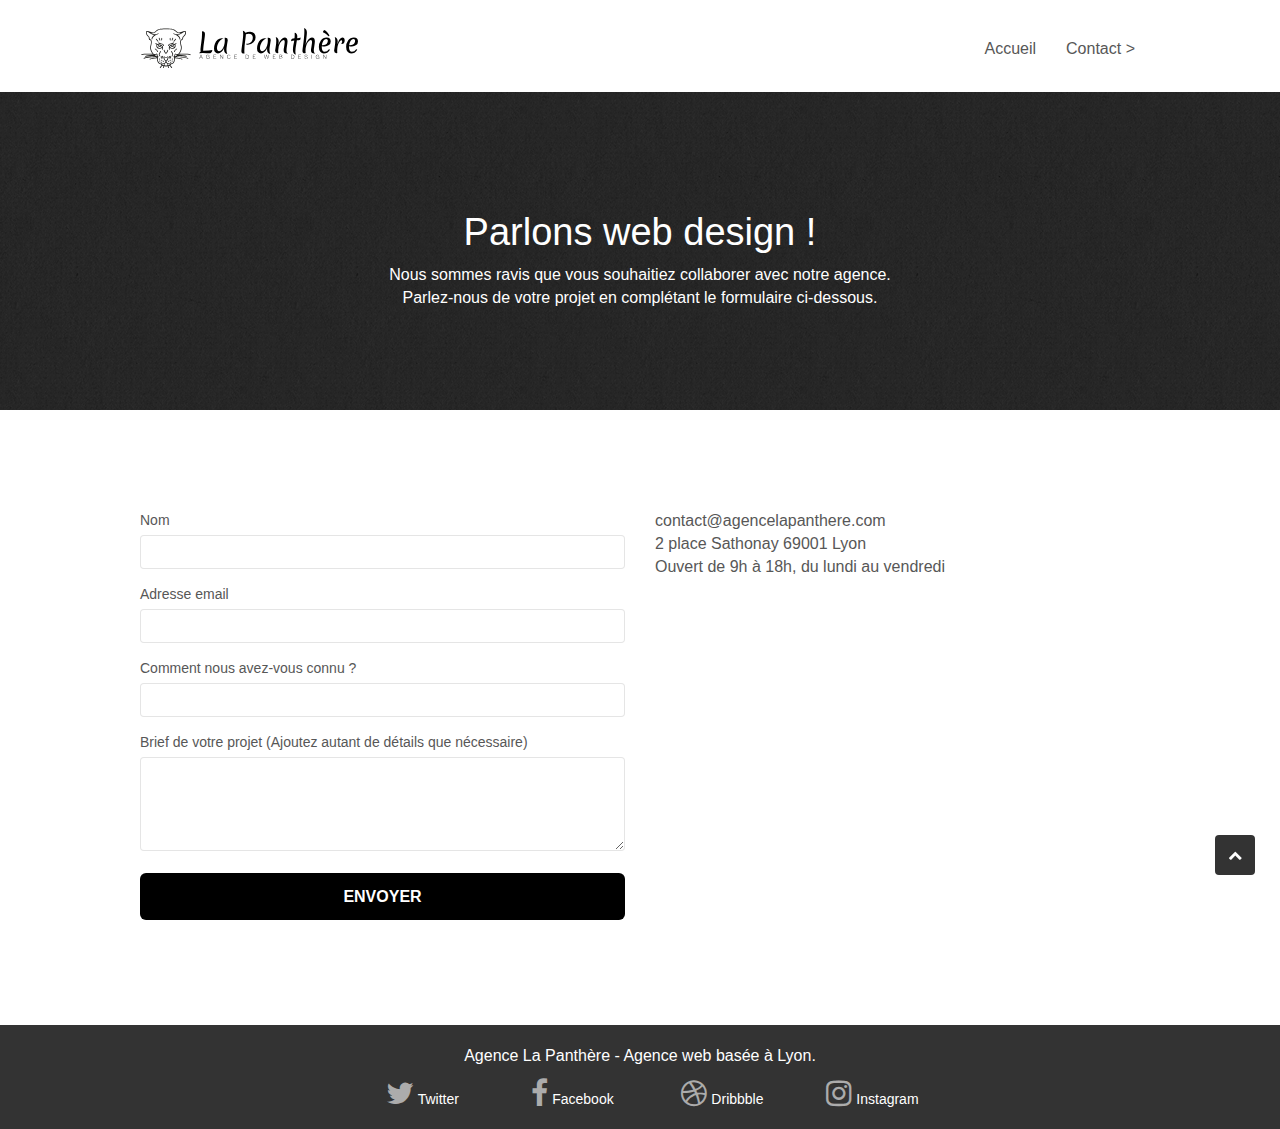
==== contact.html @ 74e689e6 "first commit" ====
<!Doctype html>
<html lang="fr">
<head>
    <meta charset="utf-8">
    <meta name="description" content="Contactez l'équipe de La Panthère - Agence de web design">
    <meta name="viewport" content="width=device-width, initial-scale=1.0, viewport-fit=cover">
	<meta name="robots" content="index, follow">
    <link rel="shortcut icon" type="image/png" href="favicon.jpg">
    
	<link rel="stylesheet" type="text/css" href="./css/bootstrap.css">
	<link rel="stylesheet" type="text/css" href="style.css">
	<link rel="stylesheet" type="text/css" href="./css/font-awesome.css">
	<link rel="stylesheet" type="text/css" href="./css/et-line.css">
	
    
	<script defer src="./js/jquery-2.1.0.min.js"></script>
	<script defer src="./js/bootstrap.min.js"></script>
	<script defer src="./js/blocs.min.js"></script>
	<script defer src="./js/jqBootstrapValidation.js"></script>
	<script defer src="./js/formHandler.js"></script>
    <title>Contact</title>

    
<!-- Analytics -->
 
<!-- Analytics END -->
    
</head>
<body>
<!-- Principal conteneur -->
<div class="page-container">
    
<!-- bloc-0 -->
<header class="bloc bgc-white l-bloc " id="bloc-0">
	<div class="container bloc-sm">
		<nav class="navbar row">
			<div class="navbar-header">
				<a class="navbar-brand" href="index.html">
					<img src="img/agence-la-panthere-monochrome.svg" alt="Logo de l'agence La Panthère composé du nom et d'un dessin d'une tête de panthère" height="40" />
				</a>
				<button id="nav-toggle" type="button" class="ui-navbar-toggle navbar-toggle" data-toggle="collapse" data-target=".navbar-1">
					<span class="sr-only">Toggle navigation</span><span class="icon-bar"></span><span class="icon-bar"></span><span class="icon-bar"></span>
				</button>
			</div>
			<div class="collapse navbar-collapse navbar-1 special-dropdown-nav">
				<ul class="site-navigation nav navbar-nav">
					<li>
						<a href="index.html">Accueil</a>
					</li>
					<li>
						<a href="contact.html">Contact &gt;</a>
					</li>
				</ul>
			</div>
		</nav>
	</div>
</header>
<!-- bloc-0 END -->

<!-- bloc-6 -->
<main>
<section class="bloc bg-dots-bg bg-repeat bgc-atomic-tangerine d-bloc bloc-bg-texture texture-paper" id="bloc-6">
	<div class="container bloc-lg">
		<div class="row">
			<div class="col-sm-12">
				<h1 class="text-center hero-bloc-text tc-white">
					Parlons web design !
				</h1>
				<p class="text-center mg-lg tc-white tight-width-whitespace">
					Nous sommes ravis que vous souhaitiez collaborer avec notre agence.<br>
					Parlez-nous de votre projet en complétant le formulaire ci-dessous.
				</p>
			</div>
		</div>
	</div>
</section>
<!-- bloc-6 END -->

<!-- bloc-7 -->
<section class="bloc bgc-white l-bloc" id="bloc-7">
	<div class="container bloc-lg">
		<div class="row">
			<div class="col-sm-6">
				<form id="form_1" novalidate success-msg="Your message has been sent." fail-msg="Sorry it seems that our mail server is not responding, Sorry for the inconvenience!">
					<div class="form-group">
						<label for="name">
							Nom
						</label>
						<input id="name" class="form-control" required />
					</div>
					<div class="form-group">
						<label for="email">
							Adresse email
						</label>
						<input id="email" class="form-control" type="email" required />
					</div>
					<div class="form-group">
						<label for="input_504">
							Comment nous avez-vous connu ?
						</label>
						<input class="form-control" type="email" required id="input_504" />
					</div>
					<div class="form-group">
						<label for="message">
							Brief de votre projet (Ajoutez autant de détails que nécessaire)<br>
						</label><textarea id="message" class="form-control" rows="4" cols="50" required></textarea>
					</div> 
					<button class="bloc-button btn btn-lg btn-block cta-hero btn-atomic-tangerine" type="submit">
						Envoyer
					</button>
				</form>
			</div>
			<div class="col-sm-6">
				<p>
					contact@agencelapanthere.com<br>
					2 place Sathonay 69001 Lyon<br>
					Ouvert de 9h à 18h, du lundi au vendredi<br>
				</p>
			</div>
		</div>
	</div>
</section>
</main>
<!-- bloc-7 END -->

<!-- ScrollToTop Button -->
<a class="bloc-button btn btn-d scrollToTop" onclick="scrollToTarget('1')">
	<span class="fa fa-chevron-up"></span>
</a>
<!-- ScrollToTop Button END-->


<!-- Footer - bloc-8 -->
<footer class="bloc bgc-atomic-tangerine d-bloc" id="bloc-8">
	<div class="container bloc-sm">
		<div class="row">
			<div class="col-sm-12">
				<p class="text-center white">
					Agence La Panthère - Agence web basée à Lyon.<br>
				</p>
				<div class="row row-no-gutters social">
					<div class="col-sm-3">
						<div class="text-center">
							<a class="social" href="index.html">
								<span class="fa fa-twitter icon-md"></span>
								Twitter
							</a>
						</div>
					</div>
					<div class="col-sm-3">
						<div class="text-center">
							<a class="social" href="index.html">
								<span class="fa fa-facebook icon-md"></span>
								Facebook
							</a>
						</div>
					</div>
					<div class="col-sm-3">
						<div class="text-center">
							<a class="social" href="index.html">
								<span class="fa fa-dribbble icon-md"></span>
								Dribbble
							</a>
						</div>
					</div>
					<div class="col-sm-3">
						<div class="text-center">
							<a class="social" href="index.html">
								<span class="fa fa-instagram icon-md"></span>
								Instagram
							</a>
						</div>
					</div>
				</div>
			</div>
		</div>
	</div>
</footer>
<!-- Footer - bloc-8 END -->

</div>
<!-- Principal conteneur END -->
    

</body>
</html>
---- style.css ----
body {
    margin: 0;
    padding: 0;
    background: #FFF;
    overflow-x: hidden;
    -webkit-font-smoothing: antialiased;
    -moz-osx-font-smoothing: grayscale;
}

a,
button {
    transition: all .3s ease-in-out;
    outline: none!important;
}

a:hover {
    text-decoration: none;
    cursor: pointer;
}

#page-loading-blocs-notifaction {
    position: fixed;
    top: 0;
    bottom: 0;
    width: 100%;
    z-index: 100000;
    background: #FFFFFF url("img/pageload-spinner.gif") no-repeat center center;
}

.bloc {
    width: 100%;
    clear: both;
    background: 50% 50% no-repeat;
    padding: 0 50px;
    -webkit-background-size: cover;
    -moz-background-size: cover;
    -o-background-size: cover;
    background-size: cover;
    position: relative;
}

.bloc .container {
    padding-left: 0;
    padding-right: 0;
}

.bloc-lg {
    padding: 100px 50px;
}

.bloc-md {
    padding: 50px;
}

.bloc-sm {
    padding: 20px 50px;
}

.bg-center,
.bg-l-edge,
.bg-r-edge,
.bg-t-edge,
.bg-b-edge,
.bg-tl-edge,
.bg-bl-edge,
.bg-tr-edge,
.bg-br-edge,
.bg-repeat {
    -webkit-background-size: auto!important;
    -moz-background-size: auto!important;
    -o-background-size: auto!important;
    background-size: auto!important;
}

.bg-repeat {
    background: repeat;
}

.bg-t-edge {
    background: top no-repeat;
}

.bloc-bg-texture::before {
    content: "";
    background-size: 2px 2px;
    position: absolute;
    top: 0;
    bottom: 0;
    left: 0;
    right: 0;
}

.texture-paper::before {
    background: url("img/texture-paper.png");
    background-size: 280px 280px;
}

.b-parallax {
    background-attachment: fixed;
}

.d-bloc {
    color: rgba(255, 255, 255, .7);
}

.d-bloc button:hover {
    color: rgba(255, 255, 255, .9);
}

.d-bloc .icon-round,
.d-bloc .icon-square,
.d-bloc .icon-rounded,
.d-bloc .icon-semi-rounded-a,
.d-bloc .icon-semi-rounded-b {
    border-color: rgba(255, 255, 255, .9);
}

.d-bloc .divider-h span {
    border-color: rgba(255, 255, 255, .2);
}

p {
    font-size: 16px;
}

.presentation{
    font-weight: bold;
    font-size: 20px;
}

.citation{
    font-size: 18px;
    font-weight: bold;
    font-style: italic;
}

.auteur{
    font-style: italic;
}

.d-bloc .a-btn,
.d-bloc .navbar a,
.d-bloc .navbar-brand,
.d-bloc a .icon-sm,
.d-bloc a .icon-md,
.d-bloc a .icon-lg,
.d-bloc a .icon-xl,
.d-bloc h1 a,
.d-bloc h2 a,
.d-bloc h3 a,
.d-bloc h4 a,
.d-bloc h5 a,
.d-bloc h6 a,
.d-bloc p a {
    color: rgba(255, 255, 255, .6);
}

.d-bloc .a-btn:hover,
.d-bloc .navbar a:hover,
.d-bloc .navbar-brand:hover,
.d-bloc a:hover .icon-sm,
.d-bloc a:hover .icon-md,
.d-bloc a:hover .icon-lg,
.d-bloc a:hover .icon-xl,
.d-bloc h1 a:hover,
.d-bloc h2 a:hover,
.d-bloc h3 a:hover,
.d-bloc h4 a:hover,
.d-bloc h5 a:hover,
.d-bloc h6 a:hover,
.d-bloc p a:hover {
    color: rgba(255, 255, 255, 1);
}

.d-bloc .navbar-toggle .icon-bar {
    background: rgba(255, 255, 255, 1);
}

.d-bloc .btn-wire,
.d-bloc .btn-wire:hover {
    color: rgba(255, 255, 255, 1);
    border-color: rgba(255, 255, 255, 1);
}

.d-bloc .panel {
    color: rgba(0, 0, 0, .5);
}

.d-bloc .panel button:hover {
    color: rgba(0, 0, 0, .7);
}

.d-bloc .panel icon {
    border-color: rgba(0, 0, 0, .7);
}

.d-bloc .panel .divider-h span {
    border-color: rgba(0, 0, 0, .1);
}

.d-bloc .panel .a-btn {
    color: rgba(0, 0, 0, .6);
}

.d-bloc .panel .a-btn:hover {
    color: rgba(0, 0, 0, 1);
}

.d-bloc .panel .btn-wire,
.d-bloc .panel .btn-wire:hover {
    color: rgba(0, 0, 0, .7);
    border-color: rgba(0, 0, 0, .3);
}

.d-bloc .panel,
.l-bloc {
    color: rgba(0, 0, 0, .5);
}

.d-bloc .panel button:hover,
.l-bloc button:hover {
    color: rgba(0, 0, 0, .7);
}

.l-bloc .icon-round,
.l-bloc .icon-square,
.l-bloc .icon-rounded,
.l-bloc .icon-semi-rounded-a,
.l-bloc .icon-semi-rounded-b {
    border-color: rgba(0, 0, 0, .7);
}

.d-bloc .panel .divider-h span,
.l-bloc .divider-h span {
    border-color: rgba(0, 0, 0, .1);
}

.d-bloc .panel .a-btn,
.l-bloc .a-btn,
.l-bloc .navbar a,
.l-bloc .navbar-brand,
.l-bloc a .icon-sm,
.l-bloc a .icon-md,
.l-bloc a .icon-lg,
.l-bloc a .icon-xl,
.l-bloc h1 a,
.l-bloc h2 a,
.l-bloc h3 a,
.l-bloc h4 a,
.l-bloc h5 a,
.l-bloc h6 a,
.l-bloc p a {
    color: rgba(0, 0, 0, .6);
}

.d-bloc .panel .a-btn:hover,
.l-bloc .a-btn:hover,
.l-bloc .navbar a:hover,
.l-bloc .navbar-brand:hover,
.l-bloc a:hover .icon-sm,
.l-bloc a:hover .icon-md,
.l-bloc a:hover .icon-lg,
.l-bloc a:hover .icon-xl,
.l-bloc h1 a:hover,
.l-bloc h2 a:hover,
.l-bloc h3 a:hover,
.l-bloc h4 a:hover,
.l-bloc h5 a:hover,
.l-bloc h6 a:hover,
.l-bloc p a:hover {
    color: rgba(0, 0, 0, 1);
}

.l-bloc .navbar-toggle .icon-bar {
    color: rgba(0, 0, 0, .6);
}

.d-bloc .panel .btn-wire,
.d-bloc .panel .btn-wire:hover,
.l-bloc .btn-wire,
.l-bloc .btn-wire:hover {
    color: rgba(0, 0, 0, .7);
    border-color: rgba(0, 0, 0, .3);
}

.voffset {
    margin-top: 30px;
}

.voffset-lg {
    margin-top: 80px;
}

.row-no-gutters {
    margin-right: 0;
    margin-left: 0;
}

.row.row-no-gutters > [class^="col-"],
.row.row-no-gutters > [class*=" col-"] {
    padding-right: 0;
    padding-left: 0;
}

#bloc-1-hero h1 {
    font-size: 32px;
}

.navbar {
    margin-bottom: 0;
}

.navbar-brand {
    height: auto;
    padding: 3px 15px;
    font-size: 25px;
    font-weight: 600;
    line-height: 44px;
}

.navbar-brand img {
    max-height: 200px;
    margin: 0 5px 0 0;
    display: inline;
}

.navbar-brand img[src$=svg] {
    min-width: 100px;
}

.nav-center .navbar-brand img {
    margin: 0;
}

.navbar .nav {
    padding-top: 2px;
    margin-right: -16px;
    float: right;
}

.nav > li {
    float: left;
    margin-top: 4px;
    font-size: 16px;
}

.navbar-nav .open .dropdown-menu > li > a {
    text-align: inherit;
}

.nav > li a:hover,
.nav > li a:focus {
    background: transparent;
}

.navbar-toggle {
    margin: 10px 10px 0 0;
    border: 0px;
}

.navbar-toggle:hover {
    background: transparent!important;
}

.navbar-toggle .icon-bar {
    background-color: rgba(0, 0, 0, .5);
    width: 26px;
}

.nav-invert .navbar .nav {
    float: left;
}

.nav-invert .navbar-header,
.nav-invert .navbar-brand {
    float: right;
    position: relative;
}

@media (min-width: 768px) {
    .site-navigation {
        position: absolute;
        top: 50%;
        right: 20px;
        transform: translate(0, -50%);
        -webkit-transform: translateY(-50%);
    }
    .nav > li .dropdown-menu a,
    .nav > li .dropdown-menu a:hover {
        color: #484848;
    }
    .nav-invert .site-navigation {
        left: 0;
        right: 0;
    }
    .nav-center {
        text-align: center;
    }
    .nav-center .navbar-header {
        width: 100%;
    }
    .nav-center .navbar-header,
    .nav-center .navbar-brand,
    .nav-center .nav > li {
        float: none;
        display: inline-block;
    }
    .nav-center .site-navigation {
        position: relative;
        width: 100%;
        right: 0;
        margin-right: 0px;
        margin-top: 20px;
    }
    .nav-center.mini-nav .navbar-toggle {
        float: none;
        margin: 10px auto 0;
    }
}

.nav > li > .dropdown a {
    background: none!important;
    display: block;
    padding: 14px 15px;
}

nav .caret {
    margin: 0 5px;
}

.dropdown-menu .dropdown-menu {
    top: -8px;
    left: 100%;
}

.dropdown-menu .dropmenu-flow-right {
    top: 100%;
    left: 0;
    margin-left: -1px;
    border-top-left-radius: 0;
    border-top-right-radius: 0;
}

.dropdown-menu .dropdown span {
    border: 4px solid black;
    border-top-color: transparent;
    border-right-color: transparent;
    border-bottom-color: transparent;
    margin: 6px -5px 0 0!important;
    float: right;
}

.mg-md {
    margin-top: 10px;
    margin-bottom: 20px;
}

.mg-lg {
    margin-top: 10px;
    margin-bottom: 40px;
}

.btn {
    margin: 0 5px 5px 0;
}

.btn.pull-right {
    margin: 0 0 5px 5px;
}

.btn-d,
.btn-d:hover,
.btn-d:focus {
    color: #FFF;
    background: rgba(0, 0, 0, .3);
}

button {
    outline: none!important;
}

.btn-rd {
    border-radius: 40px;
}

.btn-clean {
    border: 1px solid rgba(0, 0, 0, .08);
    border-bottom-color: rgba(0, 0, 0, .1);
    text-shadow: 0 1px 0 rgba(0, 0, 1, .1);
    box-shadow: 0 1px 3px rgba(0, 0, 1, .25), inset 0 1px 0 0 rgba(255, 255, 255, .15);
}

.icon-md {
    font-size: 30px!important;
}

.icon-lg {
    font-size: 60px!important;
}

.sm-shadow {
    text-shadow: 0 1px 2px rgba(0, 0, 0, .3);
}

.panel-sq,
.panel-sq .panel-heading,
.panel-sq .panel-footer {
    border-radius: 0;
}

.panel-rd {
    border-radius: 30px;
}

.panel-rd .panel-heading {
    border-radius: 29px 29px 0 0;
}

.panel-rd .panel-footer {
    border-radius: 0 0 29px 29px;
}

.form-control {
    border-color: rgba(0, 0, 0, .1);
    box-shadow: none;
}

.scrollToTop {
    width: 40px;
    height: 40px;
    position: fixed;
    bottom: 20px;
    right: 20px;
    opacity: 1;
    z-index: 500;
    transition: all .3s ease-in-out;
    background-color: #333333;
}

.scrollToTop span {
    margin-top: 6px;
    color: white;
}

.showScrollTop {
    font-size: 14px;
    opacity: 1;
}

a[data-lightbox] {
    position: relative;
    display: block;
    text-align: center;
}

a[data-lightbox]:hover::before {
    content: "+";
    font-family: "HelveticaNeue-Light", "Helvetica Neue Light", "Helvetica Neue", Helvetica, Arial;
    font-size: 32px;
    width: 50px;
    height: 50px;
    margin-left: -25px;
    border-radius: 50%;
    background: rgba(0, 0, 0, .6);
    color: #FFF;
    font-weight: 100;
    position: absolute;
    top: 50%;
    transform: translateY(-50%);
    -webkit-transform: translateY(-50%);
}

a[data-lightbox]:hover img {
    opacity: 0.6;
    -webkit-animation-fill-mode: none;
    animation-fill-mode: none;
}

#lightbox-modal {
    display: flex;
    align-items: center;
}

#lightbox-modal .modal-dialog {
    width: 90%;
    max-width: 900px;
    margin: 0 auto 0;
}

#lightbox-modal .modal-dialog img {
    max-height: 90vh;
    margin: 0 auto;
}

.lightbox-caption {
    padding: 20px;
    color: #FFF;
    background: rgba(0, 0, 0, .5);
    position: absolute;
    left: 15px;
    right: 15px;
    bottom: 5px;
}

.close-lightbox {
    color: #FFF;
    font-size: 30px;
    position: absolute;
    top: 20px;
    right: 20px;
    background: rgba(0, 0, 0, .5);
    border: none;
    line-height: 30px;
    padding: 0 9px 5px;
    opacity: 0.3;
}

.close-lightbox:hover,
.next-lightbox:hover,
.prev-lightbox:hover {
    opacity: 1.0;
    color: #FFF;
}

.next-lightbox,
.prev-lightbox {
    font-size: 20px;
    color: rgba(255, 255, 255, .9);
    background: rgba(0, 0, 0, .5);
    transition: all .2s ease-in-out;
    position: absolute;
    top: 45%;
    opacity: 0.4;
}

.next-lightbox {
    padding: 6px 8px 1px 13px;
    right: 25px;
}

.prev-lightbox {
    padding: 6px 13px 1px 10px;
    left: 25px;
}

.snapshot-lb .modal-body {
    padding-bottom: 45px;
}

.snapshot-lb .lightbox-caption {
    padding: 0;
    color: rgba(0, 0, 0, .5);
    background: none;
}

h1,
h2,
h3,
h4,
h5,
h6,
p,
label,
.btn,
a {
    font-family: "helvetica";
    font-weight: 400;
    color: #575757!important;
}

.container {
    max-width: 1000px;
}

.hero-bloc-text {
    font-size: 38px;
}

.hero-bloc-text-sub {
    font-size: 36px;
}

.statement-bloc-text {
    line-height: 26px;
    font-style: italic;
    font-size: 20px;
    text-align: center;
    font-weight: lighter;
    max-width: 520px;
    margin: auto auto auto auto;
}

.tight-width-whitespace {
    max-width: 600px;
    margin: auto auto auto auto;
}

.h1 {
    font-size: 20px;
    font-family: "Open Sans";
}

.cta-hero {
    margin-top: 22px;
    color: #FFFFFF!important;
    text-transform: uppercase;
    padding: 12px 28px 12px 28px;
    font-size: 16px;
    font-weight: 700;
    background-color: #000000!important;
}

.social {
    max-width: 600px;
    margin: auto auto auto auto;
    color: white !important;
}

.social a {
    color: white !important;
    padding-left: 15px;
    text-decoration: none;
}

h2 {
    font-size: 22px;
    line-height: 1.4em;
}

h3 {
    font-size: 15px;
    text-transform: uppercase;
    font-weight: 700;
    color: #333333!important;
}

.med-width-whitespace {
    max-width: 800px;
    margin: auto auto auto auto;
    box-shadow: 0px 0px 0px #000000;
}

h1 {
    color: #333333!important;
}

h4 {
    color: #333333!important;
}

.icons {
    margin-bottom: 14px;
    margin-top: 24px;
}

.white {
    color: #FFFFFF!important;
}

.portfolio-thumb {
    margin-bottom: 24px;
}

.portfolio-row {
    margin-bottom: 44px;
    margin-top: 50px;
}

.avatar {
    box-shadow: 0px 4px 9px rgba(0, 0, 0, 0.3);
}

.black-background {
    background-color: rgba(165, 147, 99, 0.7);
    padding: 40px 40px 40px 40px;
}

.bold-link {
    font-weight: 900;
    text-decoration: underline!important;
}

.bgc-white {
    background-color: #FFFFFF;
}

.bgc-dark-slate-blue {
    background-color: #364577;
}

.bgc-atomic-tangerine {
    background-color: #333333;
}

.tc-white {
    color: white!important;
}

.btn-atomic-tangerine {
    background: #F3976C;
    color: #FFFFFF!important;
}

.btn-atomic-tangerine:hover {
    background: white!important;
    color: #333!important;
}

.ltc-white {
    color: #FFFFFF!important;
}

.ltc-white:hover {
    color: #cccccc!important;
}

.ltc-atomic-tangerine {
    color: #F3976C!important;
}

.ltc-atomic-tangerine:hover {
    color: #c27956!important;
}

.icon-dark-slate-blue {
    color: #364577!important;
    border-color: #364577!important;
}

.bg-dots-bg {
    background-image: url("img/dots-bg.png");
}

.bg-lines-h2-bg {
    background-image: url("img/lines-h2-bg.png");
}

.bg-banniere {
    background-image: url("img/agence-la-panthere.jpg");
}

.bg-presentation {
    background-image: url("img/image-de-presentation.bmp");
}

@media (max-width: 1024px) {
    .bloc {
        padding-left: 20px;
        padding-right: 20px;
    }
    .bloc.full-width-bloc,
    .bloc-tile-2.full-width-bloc .container,
    .bloc-tile-3.full-width-bloc .container,
    .bloc-tile-4.full-width-bloc .container {
        padding-left: 0;
        padding-right: 0;
    }
}

@media (max-width: 992px) and (min-width: 768px) {
    .navbar .nav {
        max-width: 80%
    }
    .nav-center.navbar .nav {
        max-width: 100%
    }
}

@media only screen and (min-device-width: 768px) and (max-device-width: 1024px) and (orientation: landscape) {
    .b-parallax {
        background-attachment: scroll;
    }
}

@media only screen and (min-device-width: 1024px) and (max-device-width: 1366px) and (-webkit-min-device-pixel-ratio: 1.5) {
    .b-parallax {
        background-attachment: scroll;
    }
}

@media (max-width: 991px) {
    .container {
        width: 100%;
    }
    .b-parallax {
        background-attachment: scroll;
    }
    .page-container,
    #hero-bloc {
        overflow-x: hidden;
        position: relative;
    }
    .bloc {
        padding-left: constant(safe-area-inset-left);
        padding-right: constant(safe-area-inset-right);
    }
    .bloc-group,
    .bloc-group .bloc {
        display: block;
        width: 100%;
    }
    .bloc-fill-screen .fill-bloc-top-edge,
    .bloc-fill-screen .fill-bloc-bottom-edge {
        padding: 0 20px;
        padding-left: constant(safe-area-inset-left);
        padding-right: constant(safe-area-inset-right);
    }
}

@media (max-width: 767px) {
    .img-responsive{
        width: 100%;
    }

    .page-container {
        overflow-x: hidden;
        position: relative;
    }
    h1,
    h2,
    h3,
    h4,
    h5,
    h6,
    p,
    #disqus_thread {
        padding-left: 10px!important;
        padding-right: 10px!important;
    }
    .b-parallax {
        background-attachment: scroll;
    }
    .navbar .nav {
        padding-top: 0;
        border-top: 1px solid rgba(0, 0, 0, .2);
        float: none!important;
    }
    .navbar.row {
        margin-left: 0;
        margin-right: 0;
    }
    .site-navigation {
        position: inherit;
        transform: none;
        -webkit-transform: none;
        -ms-transform: none;
    }
    .nav > li {
        margin-top: 0;
        border-bottom: 1px solid rgba(0, 0, 0, .1);
        background: rgba(0, 0, 0, .05);
        text-align: left;
        padding-left: 15px;
        width: 100%;
    }
    .nav > li:hover {
        background: rgba(0, 0, 0, .08);
    }
    .dropdown .dropdown a .caret {
        float: none;
        margin: 5px 0 0 10px!important;
        border: 4px solid black;
        border-bottom-color: transparent;
        border-right-color: transparent;
        border-left-color: transparent;
    }
    #hero-bloc .navbar .nav {
        background: rgba(0, 0, 0, .8);
    }
    #hero-bloc .navbar .nav a {
        color: rgba(255, 255, 255, .6);
    }
    .hero {
        padding: 50px 0;
    }
    .hero-nav {
        left: -1px;
        right: -1px;
    }
    .navbar-collapse {
        padding: 0;
        overflow-x: hidden;
        -webkit-box-shadow: none;
        box-shadow: none;
    }
    .navbar-brand img {
        max-height: 40px;
        width: auto;
    }
    .nav-invert .navbar-header {
        float: none;
        width: 100%;
    }
    .nav-invert .navbar-toggle {
        float: left;
        margin-left: 10px;
    }
    .bloc {
        padding-left: 0;
        padding-right: 0;
    }
    .bloc-xxl,
    .bloc-xl,
    .bloc-lg {
        padding: 40px 0;
    }
    .bloc-sm,
    .bloc-md {
        padding-left: 0;
        padding-right: 0;
    }
    .bloc-tile-2 .container,
    .bloc-tile-3 .container,
    .bloc-tile-4 .container,
    .bloc-fill-screen .fill-bloc-top-edge,
    .bloc-fill-screen .fill-bloc-bottom-edge {
        padding-left: 0;
        padding-right: 0;
    }
    .a-block {
        padding: 0 10px;
    }
    .btn-dwn {
        display: none;
    }
    .voffset {
        margin-top: 5px;
    }
    .voffset-md {
        margin-top: 20px;
    }
    .voffset-lg {
        margin-top: 30px;
    }
    form {
        padding: 5px;
    }
    .close-lightbox {
        display: inline-block;
    }
    .blocsapp-device-iphone5 {
        background-size: 216px 425px;
        padding-top: 60px;
        width: 216px;
        height: 425px;
    }
    .blocsapp-device-iphone5 img {
        width: 180px;
        height: 320px;
    }
}

@media (max-width: 400px) {
    .bloc {
        padding-left: 0;
        padding-right: 0;
    }
}

@media (max-width: 767px) {
    .bloc-mob-center-text {
        text-align: center;
    }
}
---- css/et-line.css ----
@font-face {
    font-family: et-line;
    src: url(../fonts/et-line.eot);
    src: url(../fonts/et-line.eot?#iefix) format('embedded-opentype'), url(../fonts/et-line.woff) format('woff'), url(../fonts/et-line.ttf) format('truetype'), url(../fonts/et-line.svg#et-line) format('svg');
    font-weight: 400;
    font-style: normal
}

.et-icon-adjustments,
.et-icon-alarmclock,
.et-icon-anchor,
.et-icon-aperture,
.et-icon-attachment,
.et-icon-bargraph,
.et-icon-basket,
.et-icon-beaker,
.et-icon-bike,
.et-icon-book-open,
.et-icon-briefcase,
.et-icon-browser,
.et-icon-calendar,
.et-icon-camera,
.et-icon-caution,
.et-icon-chat,
.et-icon-circle-compass,
.et-icon-clipboard,
.et-icon-clock,
.et-icon-cloud,
.et-icon-compass,
.et-icon-desktop,
.et-icon-dial,
.et-icon-document,
.et-icon-documents,
.et-icon-download,
.et-icon-dribbble,
.et-icon-edit,
.et-icon-envelope,
.et-icon-expand,
.et-icon-facebook,
.et-icon-flag,
.et-icon-focus,
.et-icon-gears,
.et-icon-genius,
.et-icon-gift,
.et-icon-global,
.et-icon-globe,
.et-icon-googleplus,
.et-icon-grid,
.et-icon-happy,
.et-icon-hazardous,
.et-icon-heart,
.et-icon-hotairballoon,
.et-icon-hourglass,
.et-icon-key,
.et-icon-laptop,
.et-icon-layers,
.et-icon-lifesaver,
.et-icon-lightbulb,
.et-icon-linegraph,
.et-icon-linkedin,
.et-icon-lock,
.et-icon-magnifying-glass,
.et-icon-map,
.et-icon-map-pin,
.et-icon-megaphone,
.et-icon-mic,
.et-icon-mobile,
.et-icon-newspaper,
.et-icon-notebook,
.et-icon-paintbrush,
.et-icon-paperclip,
.et-icon-pencil,
.et-icon-phone,
.et-icon-picture,
.et-icon-pictures,
.et-icon-piechart,
.et-icon-presentation,
.et-icon-pricetags,
.et-icon-printer,
.et-icon-profile-female,
.et-icon-profile-male,
.et-icon-puzzle,
.et-icon-quote,
.et-icon-recycle,
.et-icon-refresh,
.et-icon-ribbon,
.et-icon-rss,
.et-icon-sad,
.et-icon-scissors,
.et-icon-scope,
.et-icon-search,
.et-icon-shield,
.et-icon-speedometer,
.et-icon-strategy,
.et-icon-streetsign,
.et-icon-tablet,
.et-icon-target,
.et-icon-telescope,
.et-icon-toolbox,
.et-icon-tools,
.et-icon-tools-2,
.et-icon-trophy,
.et-icon-tumblr,
.et-icon-twitter,
.et-icon-upload,
.et-icon-video,
.et-icon-wallet,
.et-icon-wine {
    font-family: et-line;
    speak: none;
    font-style: normal;
    font-weight: 400;
    font-variant: normal;
    text-transform: none;
    line-height: 1;
    -webkit-font-smoothing: antialiased;
    -moz-osx-font-smoothing: grayscale;
    display: inline-block
}

.et-icon-mobile:before {
    content: "\e000"
}

.et-icon-laptop:before {
    content: "\e001"
}

.et-icon-desktop:before {
    content: "\e002"
}

.et-icon-tablet:before {
    content: "\e003"
}

.et-icon-phone:before {
    content: "\e004"
}

.et-icon-document:before {
    content: "\e005"
}

.et-icon-documents:before {
    content: "\e006"
}

.et-icon-search:before {
    content: "\e007"
}

.et-icon-clipboard:before {
    content: "\e008"
}

.et-icon-newspaper:before {
    content: "\e009"
}

.et-icon-notebook:before {
    content: "\e00a"
}

.et-icon-book-open:before {
    content: "\e00b"
}

.et-icon-browser:before {
    content: "\e00c"
}

.et-icon-calendar:before {
    content: "\e00d"
}

.et-icon-presentation:before {
    content: "\e00e"
}

.et-icon-picture:before {
    content: "\e00f"
}

.et-icon-pictures:before {
    content: "\e010"
}

.et-icon-video:before {
    content: "\e011"
}

.et-icon-camera:before {
    content: "\e012"
}

.et-icon-printer:before {
    content: "\e013"
}

.et-icon-toolbox:before {
    content: "\e014"
}

.et-icon-briefcase:before {
    content: "\e015"
}

.et-icon-wallet:before {
    content: "\e016"
}

.et-icon-gift:before {
    content: "\e017"
}

.et-icon-bargraph:before {
    content: "\e018"
}

.et-icon-grid:before {
    content: "\e019"
}

.et-icon-expand:before {
    content: "\e01a"
}

.et-icon-focus:before {
    content: "\e01b"
}

.et-icon-edit:before {
    content: "\e01c"
}

.et-icon-adjustments:before {
    content: "\e01d"
}

.et-icon-ribbon:before {
    content: "\e01e"
}

.et-icon-hourglass:before {
    content: "\e01f"
}

.et-icon-lock:before {
    content: "\e020"
}

.et-icon-megaphone:before {
    content: "\e021"
}

.et-icon-shield:before {
    content: "\e022"
}

.et-icon-trophy:before {
    content: "\e023"
}

.et-icon-flag:before {
    content: "\e024"
}

.et-icon-map:before {
    content: "\e025"
}

.et-icon-puzzle:before {
    content: "\e026"
}

.et-icon-basket:before {
    content: "\e027"
}

.et-icon-envelope:before {
    content: "\e028"
}

.et-icon-streetsign:before {
    content: "\e029"
}

.et-icon-telescope:before {
    content: "\e02a"
}

.et-icon-gears:before {
    content: "\e02b"
}

.et-icon-key:before {
    content: "\e02c"
}

.et-icon-paperclip:before {
    content: "\e02d"
}

.et-icon-attachment:before {
    content: "\e02e"
}

.et-icon-pricetags:before {
    content: "\e02f"
}

.et-icon-lightbulb:before {
    content: "\e030"
}

.et-icon-layers:before {
    content: "\e031"
}

.et-icon-pencil:before {
    content: "\e032"
}

.et-icon-tools:before {
    content: "\e033"
}

.et-icon-tools-2:before {
    content: "\e034"
}

.et-icon-scissors:before {
    content: "\e035"
}

.et-icon-paintbrush:before {
    content: "\e036"
}

.et-icon-magnifying-glass:before {
    content: "\e037"
}

.et-icon-circle-compass:before {
    content: "\e038"
}

.et-icon-linegraph:before {
    content: "\e039"
}

.et-icon-mic:before {
    content: "\e03a"
}

.et-icon-strategy:before {
    content: "\e03b"
}

.et-icon-beaker:before {
    content: "\e03c"
}

.et-icon-caution:before {
    content: "\e03d"
}

.et-icon-recycle:before {
    content: "\e03e"
}

.et-icon-anchor:before {
    content: "\e03f"
}

.et-icon-profile-male:before {
    content: "\e040"
}

.et-icon-profile-female:before {
    content: "\e041"
}

.et-icon-bike:before {
    content: "\e042"
}

.et-icon-wine:before {
    content: "\e043"
}

.et-icon-hotairballoon:before {
    content: "\e044"
}

.et-icon-globe:before {
    content: "\e045"
}

.et-icon-genius:before {
    content: "\e046"
}

.et-icon-map-pin:before {
    content: "\e047"
}

.et-icon-dial:before {
    content: "\e048"
}

.et-icon-chat:before {
    content: "\e049"
}

.et-icon-heart:before {
    content: "\e04a"
}

.et-icon-cloud:before {
    content: "\e04b"
}

.et-icon-upload:before {
    content: "\e04c"
}

.et-icon-download:before {
    content: "\e04d"
}

.et-icon-target:before {
    content: "\e04e"
}

.et-icon-hazardous:before {
    content: "\e04f"
}

.et-icon-piechart:before {
    content: "\e050"
}

.et-icon-speedometer:before {
    content: "\e051"
}

.et-icon-global:before {
    content: "\e052"
}

.et-icon-compass:before {
    content: "\e053"
}

.et-icon-lifesaver:before {
    content: "\e054"
}

.et-icon-clock:before {
    content: "\e055"
}

.et-icon-aperture:before {
    content: "\e056"
}

.et-icon-quote:before {
    content: "\e057"
}

.et-icon-scope:before {
    content: "\e058"
}

.et-icon-alarmclock:before {
    content: "\e059"
}

.et-icon-refresh:before {
    content: "\e05a"
}

.et-icon-happy:before {
    content: "\e05b"
}

.et-icon-sad:before {
    content: "\e05c"
}

.et-icon-facebook:before {
    content: "\e05d"
}

.et-icon-twitter:before {
    content: "\e05e"
}

.et-icon-googleplus:before {
    content: "\e05f"
}

.et-icon-rss:before {
    content: "\e060"
}

.et-icon-tumblr:before {
    content: "\e061"
}

.et-icon-linkedin:before {
    content: "\e062"
}

.et-icon-dribbble:before {
    content: "\e063"
}
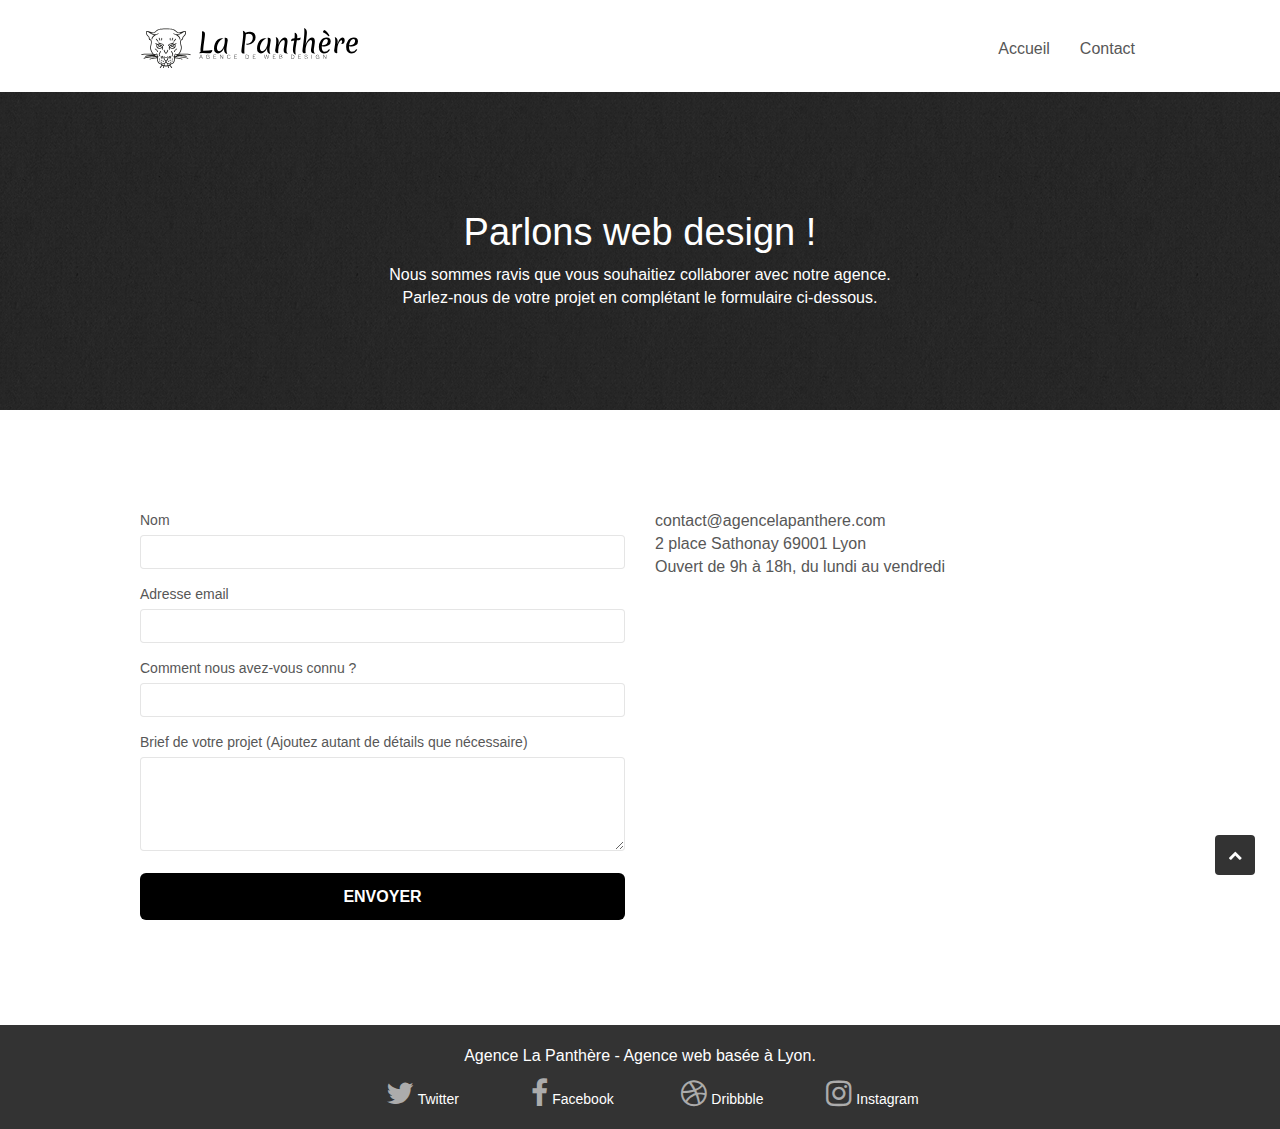
==== commit 9ebed3a9: "changements mineurs" ====
--- a/contact.html
+++ b/contact.html
@@ -5,17 +5,17 @@
     <meta name="description" content="Contactez l'équipe de La Panthère - Agence de web design">
     <meta name="viewport" content="width=device-width, initial-scale=1.0, viewport-fit=cover">
 	<meta name="robots" content="index, follow">
-    <link rel="shortcut icon" type="image/png" href="favicon.jpg">
+    <link rel="shortcut icon" type="image/png" href="/img/favicon.jpg">
     
-	<link rel="stylesheet" type="text/css" href="./css/bootstrap.css">
-	<link rel="stylesheet" type="text/css" href="style.css">
-	<link rel="stylesheet" type="text/css" href="./css/font-awesome.css">
-	<link rel="stylesheet" type="text/css" href="./css/et-line.css">
+	<link rel="stylesheet" type="text/css" href="./css/bootstrap-min.css">
+	<link rel="stylesheet" type="text/css" href="style-min.css">
+	<link rel="stylesheet" type="text/css" href="./css/font-awesome-min.css">
+	<!-- <link rel="stylesheet" type="text/css" href="./css/et-line-min.css"> -->
 	
     
-	<script defer src="./js/jquery-2.1.0.min.js"></script>
-	<script defer src="./js/bootstrap.min.js"></script>
-	<script defer src="./js/blocs.min.js"></script>
+	<script defer src="./js/jquery-2.1.0.js"></script>
+	<script defer src="./js/bootstrap.js"></script>
+	<script defer src="./js/blocs.js"></script>
 	<script defer src="./js/jqBootstrapValidation.js"></script>
 	<script defer src="./js/formHandler.js"></script>
     <title>Contact</title>
@@ -48,7 +48,7 @@
 						<a href="index.html">Accueil</a>
 					</li>
 					<li>
-						<a href="contact.html">Contact &gt;</a>
+						<a href="contact.html">Contact </a>
 					</li>
 				</ul>
 			</div>
@@ -77,11 +77,11 @@
 <!-- bloc-6 END -->
 
 <!-- bloc-7 -->
-<section class="bloc bgc-white l-bloc" id="bloc-7">
+<div class="bloc bgc-white l-bloc" id="bloc-7">
 	<div class="container bloc-lg">
 		<div class="row">
 			<div class="col-sm-6">
-				<form id="form_1" novalidate success-msg="Your message has been sent." fail-msg="Sorry it seems that our mail server is not responding, Sorry for the inconvenience!">
+				<form id="form_1" novalidate >
 					<div class="form-group">
 						<label for="name">
 							Nom
@@ -119,7 +119,7 @@
 			</div>
 		</div>
 	</div>
-</section>
+</div>
 </main>
 <!-- bloc-7 END -->
 
--- a/style-min.css
+++ b/style-min.css
@@ -0,0 +1 @@
+body{margin:0;padding:0;background:#fff;overflow-x:hidden;-webkit-font-smoothing:antialiased;-moz-osx-font-smoothing:grayscale}a,button{transition:all .3s ease-in-out;outline:0!important}a:hover{text-decoration:none;cursor:pointer}#page-loading-blocs-notifaction{position:fixed;top:0;bottom:0;width:100%;z-index:100000;background:#fff url("img/pageload-spinner.gif") no-repeat center center}.bloc{width:100%;clear:both;background:50% 50% no-repeat;padding:0 50px;-webkit-background-size:cover;-moz-background-size:cover;-o-background-size:cover;background-size:cover;position:relative}.bloc .container{padding-left:0;padding-right:0}.bloc-lg{padding:100px 50px}.bloc-md{padding:50px}.bloc-sm{padding:20px 50px}.bg-b-edge,.bg-bl-edge,.bg-br-edge,.bg-center,.bg-l-edge,.bg-r-edge,.bg-repeat,.bg-t-edge,.bg-tl-edge,.bg-tr-edge{-webkit-background-size:auto!important;-moz-background-size:auto!important;-o-background-size:auto!important;background-size:auto!important}.bg-repeat{background:repeat}.bg-t-edge{background:top no-repeat}.bloc-bg-texture::before{content:"";background-size:2px 2px;position:absolute;top:0;bottom:0;left:0;right:0}.texture-paper::before{background:url("img/texture-paper.webp");background-size:280px 280px}.b-parallax{background-attachment:fixed}.d-bloc{color:rgba(255,255,255,.7)}.d-bloc button:hover{color:rgba(255,255,255,.9)}.d-bloc .icon-round,.d-bloc .icon-rounded,.d-bloc .icon-semi-rounded-a,.d-bloc .icon-semi-rounded-b,.d-bloc .icon-square{border-color:rgba(255,255,255,.9)}.d-bloc .divider-h span{border-color:rgba(255,255,255,.2)}p{font-size:16px}.presentation{font-weight:700;font-size:20px}.citation{font-size:18px;font-weight:700;font-style:italic}.auteur{font-style:italic}.d-bloc .a-btn,.d-bloc .navbar a,.d-bloc .navbar-brand,.d-bloc a .icon-lg,.d-bloc a .icon-md,.d-bloc a .icon-sm,.d-bloc a .icon-xl,.d-bloc h1 a,.d-bloc h2 a,.d-bloc h3 a,.d-bloc h4 a,.d-bloc h5 a,.d-bloc h6 a,.d-bloc p a{color:rgba(255,255,255,.6)}.d-bloc .a-btn:hover,.d-bloc .navbar a:hover,.d-bloc .navbar-brand:hover,.d-bloc a:hover .icon-lg,.d-bloc a:hover .icon-md,.d-bloc a:hover .icon-sm,.d-bloc a:hover .icon-xl,.d-bloc h1 a:hover,.d-bloc h2 a:hover,.d-bloc h3 a:hover,.d-bloc h4 a:hover,.d-bloc h5 a:hover,.d-bloc h6 a:hover,.d-bloc p a:hover{color:#fff}.d-bloc .navbar-toggle .icon-bar{background:#fff}.d-bloc .btn-wire,.d-bloc .btn-wire:hover{color:#fff;border-color:#fff}.d-bloc .panel{color:rgba(0,0,0,.5)}.d-bloc .panel button:hover{color:rgba(0,0,0,.7)}.d-bloc .panel icon{border-color:rgba(0,0,0,.7)}.d-bloc .panel .divider-h span{border-color:rgba(0,0,0,.1)}.d-bloc .panel .a-btn{color:rgba(0,0,0,.6)}.d-bloc .panel .a-btn:hover{color:#000}.d-bloc .panel .btn-wire,.d-bloc .panel .btn-wire:hover{color:rgba(0,0,0,.7);border-color:rgba(0,0,0,.3)}.d-bloc .panel,.l-bloc{color:rgba(0,0,0,.5)}.d-bloc .panel button:hover,.l-bloc button:hover{color:rgba(0,0,0,.7)}.l-bloc .icon-round,.l-bloc .icon-rounded,.l-bloc .icon-semi-rounded-a,.l-bloc .icon-semi-rounded-b,.l-bloc .icon-square{border-color:rgba(0,0,0,.7)}.d-bloc .panel .divider-h span,.l-bloc .divider-h span{border-color:rgba(0,0,0,.1)}.d-bloc .panel .a-btn,.l-bloc .a-btn,.l-bloc .navbar a,.l-bloc .navbar-brand,.l-bloc a .icon-lg,.l-bloc a .icon-md,.l-bloc a .icon-sm,.l-bloc a .icon-xl,.l-bloc h1 a,.l-bloc h2 a,.l-bloc h3 a,.l-bloc h4 a,.l-bloc h5 a,.l-bloc h6 a,.l-bloc p a{color:rgba(0,0,0,.6)}.d-bloc .panel .a-btn:hover,.l-bloc .a-btn:hover,.l-bloc .navbar a:hover,.l-bloc .navbar-brand:hover,.l-bloc a:hover .icon-lg,.l-bloc a:hover .icon-md,.l-bloc a:hover .icon-sm,.l-bloc a:hover .icon-xl,.l-bloc h1 a:hover,.l-bloc h2 a:hover,.l-bloc h3 a:hover,.l-bloc h4 a:hover,.l-bloc h5 a:hover,.l-bloc h6 a:hover,.l-bloc p a:hover{color:#000}.l-bloc .navbar-toggle .icon-bar{color:rgba(0,0,0,.6)}.d-bloc .panel .btn-wire,.d-bloc .panel .btn-wire:hover,.l-bloc .btn-wire,.l-bloc .btn-wire:hover{color:rgba(0,0,0,.7);border-color:rgba(0,0,0,.3)}.voffset{margin-top:30px}.voffset-lg{margin-top:80px}.row-no-gutters{margin-right:0;margin-left:0}.row.row-no-gutters>[class*=" col-"],.row.row-no-gutters>[class^=col-]{padding-right:0;padding-left:0}#bloc-1-hero h1{font-size:32px}.navbar{margin-bottom:0}.navbar-brand{height:auto;padding:3px 15px;font-size:25px;font-weight:600;line-height:44px}.navbar-brand img{max-height:200px;margin:0 5px 0 0;display:inline}.navbar-brand img[src$=svg]{min-width:100px}.nav-center .navbar-brand img{margin:0}.navbar .nav{padding-top:2px;margin-right:-16px;float:right}.nav>li{float:left;margin-top:4px;font-size:16px}.navbar-nav .open .dropdown-menu>li>a{text-align:inherit}.nav>li a:focus,.nav>li a:hover{background:0 0}.navbar-toggle{margin:10px 10px 0 0;border:0}.navbar-toggle:hover{background:0 0!important}.navbar-toggle .icon-bar{background-color:rgba(0,0,0,.5);width:26px}.nav-invert .navbar .nav{float:left}.nav-invert .navbar-brand,.nav-invert .navbar-header{float:right;position:relative}@media (min-width:768px){.site-navigation{position:absolute;top:50%;right:20px;transform:translate(0,-50%);-webkit-transform:translateY(-50%)}.nav>li .dropdown-menu a,.nav>li .dropdown-menu a:hover{color:#484848}.nav-invert .site-navigation{left:0;right:0}.nav-center{text-align:center}.nav-center .navbar-header{width:100%}.nav-center .nav>li,.nav-center .navbar-brand,.nav-center .navbar-header{float:none;display:inline-block}.nav-center .site-navigation{position:relative;width:100%;right:0;margin-right:0;margin-top:20px}.nav-center.mini-nav .navbar-toggle{float:none;margin:10px auto 0}}.nav>li>.dropdown a{background:0 0!important;display:block;padding:14px 15px}nav .caret{margin:0 5px}.dropdown-menu .dropdown-menu{top:-8px;left:100%}.dropdown-menu .dropmenu-flow-right{top:100%;left:0;margin-left:-1px;border-top-left-radius:0;border-top-right-radius:0}.dropdown-menu .dropdown span{border:4px solid #000;border-top-color:transparent;border-right-color:transparent;border-bottom-color:transparent;margin:6px -5px 0 0!important;float:right}.mg-md{margin-top:10px;margin-bottom:20px}.mg-lg{margin-top:10px;margin-bottom:40px}.btn{margin:0 5px 5px 0}.btn.pull-right{margin:0 0 5px 5px}.btn-d,.btn-d:focus,.btn-d:hover{color:#fff;background:rgba(0,0,0,.3)}button{outline:0!important}.btn-rd{border-radius:40px}.btn-clean{border:1px solid rgba(0,0,0,.08);border-bottom-color:rgba(0,0,0,.1);text-shadow:0 1px 0 rgba(0,0,1,.1);box-shadow:0 1px 3px rgba(0,0,1,.25),inset 0 1px 0 0 rgba(255,255,255,.15)}.icon-md{font-size:30px!important}.icon-lg{font-size:60px!important}.sm-shadow{text-shadow:0 1px 2px rgba(0,0,0,.3)}.panel-sq,.panel-sq .panel-footer,.panel-sq .panel-heading{border-radius:0}.panel-rd{border-radius:30px}.panel-rd .panel-heading{border-radius:29px 29px 0 0}.panel-rd .panel-footer{border-radius:0 0 29px 29px}.form-control{border-color:rgba(0,0,0,.1);box-shadow:none}.scrollToTop{width:40px;height:40px;position:fixed;bottom:20px;right:20px;opacity:1;z-index:500;transition:all .3s ease-in-out;background-color:#333}.scrollToTop span{margin-top:6px;color:#fff}.showScrollTop{font-size:14px;opacity:1}a[data-lightbox]{position:relative;display:block;text-align:center}a[data-lightbox]:hover::before{content:"+";font-family:HelveticaNeue-Light,"Helvetica Neue Light","Helvetica Neue",Helvetica,Arial;font-size:32px;width:50px;height:50px;margin-left:-25px;border-radius:50%;background:rgba(0,0,0,.6);color:#fff;font-weight:100;position:absolute;top:50%;transform:translateY(-50%);-webkit-transform:translateY(-50%)}a[data-lightbox]:hover img{opacity:.6;-webkit-animation-fill-mode:none;animation-fill-mode:none}#lightbox-modal{display:flex;align-items:center}#lightbox-modal .modal-dialog{width:90%;max-width:900px;margin:0 auto 0}#lightbox-modal .modal-dialog img{max-height:90vh;margin:0 auto}.lightbox-caption{padding:20px;color:#fff;background:rgba(0,0,0,.5);position:absolute;left:15px;right:15px;bottom:5px}.close-lightbox{color:#fff;font-size:30px;position:absolute;top:20px;right:20px;background:rgba(0,0,0,.5);border:none;line-height:30px;padding:0 9px 5px;opacity:.3}.close-lightbox:hover,.next-lightbox:hover,.prev-lightbox:hover{opacity:1;color:#fff}.next-lightbox,.prev-lightbox{font-size:20px;color:rgba(255,255,255,.9);background:rgba(0,0,0,.5);transition:all .2s ease-in-out;position:absolute;top:45%;opacity:.4}.next-lightbox{padding:6px 8px 1px 13px;right:25px}.prev-lightbox{padding:6px 13px 1px 10px;left:25px}.snapshot-lb .modal-body{padding-bottom:45px}.snapshot-lb .lightbox-caption{padding:0;color:rgba(0,0,0,.5);background:0 0}.btn,a,h1,h2,h3,h4,h5,h6,label,p{font-family:helvetica;font-weight:400;color:#575757!important}.container{max-width:1000px}.hero-bloc-text{font-size:38px}.hero-bloc-text-sub{font-size:36px}.statement-bloc-text{line-height:26px;font-style:italic;font-size:20px;text-align:center;font-weight:lighter;max-width:520px;margin:auto auto auto auto}.tight-width-whitespace{max-width:600px;margin:auto auto auto auto}.h1{font-size:20px;font-family:"Open Sans"}.cta-hero{margin-top:22px;color:#fff!important;text-transform:uppercase;padding:12px 28px 12px 28px;font-size:16px;font-weight:700;background-color:#000!important}.social{max-width:600px;margin:auto auto auto auto;color:#fff!important}.social a{color:#fff!important;padding-left:15px;text-decoration:none}h2{font-size:22px;line-height:1.4em}h3{font-size:15px;text-transform:uppercase;font-weight:700;color:#333!important}.med-width-whitespace{max-width:800px;margin:auto auto auto auto;box-shadow:0 0 0 #000}h1{color:#333!important}h4{color:#333!important}.icons{margin-bottom:14px;margin-top:24px}.white{color:#fff!important}.portfolio-thumb{margin-bottom:24px}.portfolio-row{margin-bottom:44px;margin-top:50px}.avatar{box-shadow:0 4px 9px rgba(0,0,0,.3)}.black-background{background-color:rgba(165,147,99,.7);padding:40px 40px 40px 40px}.bold-link{font-weight:900;text-decoration:underline!important}.bgc-white{background-color:#fff}.bgc-dark-slate-blue{background-color:#364577}.bgc-atomic-tangerine{background-color:#333}.tc-white{color:#fff!important}.btn-atomic-tangerine{background:#f3976c;color:#fff!important}.btn-atomic-tangerine:hover{background:#fff!important;color:#333!important}.ltc-white{color:#fff!important}.ltc-white:hover{color:#ccc!important}.ltc-atomic-tangerine{color:#f3976c!important}.ltc-atomic-tangerine:hover{color:#c27956!important}.icon-dark-slate-blue{color:#364577!important;border-color:#364577!important}.bg-dots-bg{background-image:url("img/dots-bg.webp")}.bg-lines-h2-bg{background-image:url("img/lines-h2-bg.webp")}.bg-banniere{background-image:url("img/agence-la-panthere.webp")}.bg-presentation{background-image:url("img/image-de-presentation.webp")}@media (max-width:1024px){.bloc{padding-left:20px;padding-right:20px}.bloc-tile-2.full-width-bloc .container,.bloc-tile-3.full-width-bloc .container,.bloc-tile-4.full-width-bloc .container,.bloc.full-width-bloc{padding-left:0;padding-right:0}}@media (max-width:992px) and (min-width:768px){.navbar .nav{max-width:80%}.nav-center.navbar .nav{max-width:100%}}@media only screen and (min-width:768px) and (max-width:1024px) and (orientation:landscape){.b-parallax{background-attachment:scroll}}@media only screen and (min-width:1024px) and (max-width:1366px) and (-webkit-min-device-pixel-ratio:1.5){.b-parallax{background-attachment:scroll}}@media (max-width:991px){.container{width:100%}.b-parallax{background-attachment:scroll}#hero-bloc,.page-container{overflow-x:hidden;position:relative}.bloc-group,.bloc-group .bloc{display:block;width:100%}}@media (max-width:767px){.img-responsive{width:100%}.page-container{overflow-x:hidden;position:relative}#disqus_thread,h1,h2,h3,h4,h5,h6,p{padding-left:10px!important;padding-right:10px!important}.b-parallax{background-attachment:scroll}.navbar .nav{padding-top:0;border-top:1px solid rgba(0,0,0,.2);float:none!important}.navbar.row{margin-left:0;margin-right:0}.site-navigation{position:inherit;transform:none;-webkit-transform:none;-ms-transform:none}.nav>li{margin-top:0;border-bottom:1px solid rgba(0,0,0,.1);background:rgba(0,0,0,.05);text-align:left;padding-left:15px;width:100%}.nav>li:hover{background:rgba(0,0,0,.08)}.dropdown .dropdown a .caret{float:none;margin:5px 0 0 10px!important;border:4px solid #000;border-bottom-color:transparent;border-right-color:transparent;border-left-color:transparent}#hero-bloc .navbar .nav{background:rgba(0,0,0,.8)}#hero-bloc .navbar .nav a{color:rgba(255,255,255,.6)}.hero{padding:50px 0}.hero-nav{left:-1px;right:-1px}.navbar-collapse{padding:0;overflow-x:hidden;-webkit-box-shadow:none;box-shadow:none}.navbar-brand img{max-height:40px;width:auto}.nav-invert .navbar-header{float:none;width:100%}.nav-invert .navbar-toggle{float:left;margin-left:10px}.bloc{padding-left:0;padding-right:0}.bloc-lg,.bloc-xl,.bloc-xxl{padding:40px 0}.bloc-md,.bloc-sm{padding-left:0;padding-right:0}.bloc-fill-screen .fill-bloc-bottom-edge,.bloc-fill-screen .fill-bloc-top-edge,.bloc-tile-2 .container,.bloc-tile-3 .container,.bloc-tile-4 .container{padding-left:0;padding-right:0}.a-block{padding:0 10px}.btn-dwn{display:none}.voffset{margin-top:5px}.voffset-md{margin-top:20px}.voffset-lg{margin-top:30px}form{padding:5px}.close-lightbox{display:inline-block}.blocsapp-device-iphone5{background-size:216px 425px;padding-top:60px;width:216px;height:425px}.blocsapp-device-iphone5 img{width:180px;height:320px}}@media (max-width:400px){.bloc{padding-left:0;padding-right:0}}@media (max-width:767px){.bloc-mob-center-text{text-align:center}}--- a/css/et-line-min.css
+++ b/css/et-line-min.css
@@ -0,0 +1 @@
+@font-face{font-family:et-line;src:url(../fonts/et-line.eot);src:url(../fonts/et-line.eot?#iefix) format('embedded-opentype'),url(../fonts/et-line.woff) format('woff'),url(../fonts/et-line.ttf) format('truetype'),url(../fonts/et-line.svg#et-line) format('svg');font-weight:400;font-style:normal}.et-icon-adjustments,.et-icon-alarmclock,.et-icon-anchor,.et-icon-aperture,.et-icon-attachment,.et-icon-bargraph,.et-icon-basket,.et-icon-beaker,.et-icon-bike,.et-icon-book-open,.et-icon-briefcase,.et-icon-browser,.et-icon-calendar,.et-icon-camera,.et-icon-caution,.et-icon-chat,.et-icon-circle-compass,.et-icon-clipboard,.et-icon-clock,.et-icon-cloud,.et-icon-compass,.et-icon-desktop,.et-icon-dial,.et-icon-document,.et-icon-documents,.et-icon-download,.et-icon-dribbble,.et-icon-edit,.et-icon-envelope,.et-icon-expand,.et-icon-facebook,.et-icon-flag,.et-icon-focus,.et-icon-gears,.et-icon-genius,.et-icon-gift,.et-icon-global,.et-icon-globe,.et-icon-googleplus,.et-icon-grid,.et-icon-happy,.et-icon-hazardous,.et-icon-heart,.et-icon-hotairballoon,.et-icon-hourglass,.et-icon-key,.et-icon-laptop,.et-icon-layers,.et-icon-lifesaver,.et-icon-lightbulb,.et-icon-linegraph,.et-icon-linkedin,.et-icon-lock,.et-icon-magnifying-glass,.et-icon-map,.et-icon-map-pin,.et-icon-megaphone,.et-icon-mic,.et-icon-mobile,.et-icon-newspaper,.et-icon-notebook,.et-icon-paintbrush,.et-icon-paperclip,.et-icon-pencil,.et-icon-phone,.et-icon-picture,.et-icon-pictures,.et-icon-piechart,.et-icon-presentation,.et-icon-pricetags,.et-icon-printer,.et-icon-profile-female,.et-icon-profile-male,.et-icon-puzzle,.et-icon-quote,.et-icon-recycle,.et-icon-refresh,.et-icon-ribbon,.et-icon-rss,.et-icon-sad,.et-icon-scissors,.et-icon-scope,.et-icon-search,.et-icon-shield,.et-icon-speedometer,.et-icon-strategy,.et-icon-streetsign,.et-icon-tablet,.et-icon-target,.et-icon-telescope,.et-icon-toolbox,.et-icon-tools,.et-icon-tools-2,.et-icon-trophy,.et-icon-tumblr,.et-icon-twitter,.et-icon-upload,.et-icon-video,.et-icon-wallet,.et-icon-wine{font-family:et-line;speak:none;font-style:normal;font-weight:400;font-variant:normal;text-transform:none;line-height:1;-webkit-font-smoothing:antialiased;-moz-osx-font-smoothing:grayscale;display:inline-block}.et-icon-mobile:before{content:"\e000"}.et-icon-laptop:before{content:"\e001"}.et-icon-desktop:before{content:"\e002"}.et-icon-tablet:before{content:"\e003"}.et-icon-phone:before{content:"\e004"}.et-icon-document:before{content:"\e005"}.et-icon-documents:before{content:"\e006"}.et-icon-search:before{content:"\e007"}.et-icon-clipboard:before{content:"\e008"}.et-icon-newspaper:before{content:"\e009"}.et-icon-notebook:before{content:"\e00a"}.et-icon-book-open:before{content:"\e00b"}.et-icon-browser:before{content:"\e00c"}.et-icon-calendar:before{content:"\e00d"}.et-icon-presentation:before{content:"\e00e"}.et-icon-picture:before{content:"\e00f"}.et-icon-pictures:before{content:"\e010"}.et-icon-video:before{content:"\e011"}.et-icon-camera:before{content:"\e012"}.et-icon-printer:before{content:"\e013"}.et-icon-toolbox:before{content:"\e014"}.et-icon-briefcase:before{content:"\e015"}.et-icon-wallet:before{content:"\e016"}.et-icon-gift:before{content:"\e017"}.et-icon-bargraph:before{content:"\e018"}.et-icon-grid:before{content:"\e019"}.et-icon-expand:before{content:"\e01a"}.et-icon-focus:before{content:"\e01b"}.et-icon-edit:before{content:"\e01c"}.et-icon-adjustments:before{content:"\e01d"}.et-icon-ribbon:before{content:"\e01e"}.et-icon-hourglass:before{content:"\e01f"}.et-icon-lock:before{content:"\e020"}.et-icon-megaphone:before{content:"\e021"}.et-icon-shield:before{content:"\e022"}.et-icon-trophy:before{content:"\e023"}.et-icon-flag:before{content:"\e024"}.et-icon-map:before{content:"\e025"}.et-icon-puzzle:before{content:"\e026"}.et-icon-basket:before{content:"\e027"}.et-icon-envelope:before{content:"\e028"}.et-icon-streetsign:before{content:"\e029"}.et-icon-telescope:before{content:"\e02a"}.et-icon-gears:before{content:"\e02b"}.et-icon-key:before{content:"\e02c"}.et-icon-paperclip:before{content:"\e02d"}.et-icon-attachment:before{content:"\e02e"}.et-icon-pricetags:before{content:"\e02f"}.et-icon-lightbulb:before{content:"\e030"}.et-icon-layers:before{content:"\e031"}.et-icon-pencil:before{content:"\e032"}.et-icon-tools:before{content:"\e033"}.et-icon-tools-2:before{content:"\e034"}.et-icon-scissors:before{content:"\e035"}.et-icon-paintbrush:before{content:"\e036"}.et-icon-magnifying-glass:before{content:"\e037"}.et-icon-circle-compass:before{content:"\e038"}.et-icon-linegraph:before{content:"\e039"}.et-icon-mic:before{content:"\e03a"}.et-icon-strategy:before{content:"\e03b"}.et-icon-beaker:before{content:"\e03c"}.et-icon-caution:before{content:"\e03d"}.et-icon-recycle:before{content:"\e03e"}.et-icon-anchor:before{content:"\e03f"}.et-icon-profile-male:before{content:"\e040"}.et-icon-profile-female:before{content:"\e041"}.et-icon-bike:before{content:"\e042"}.et-icon-wine:before{content:"\e043"}.et-icon-hotairballoon:before{content:"\e044"}.et-icon-globe:before{content:"\e045"}.et-icon-genius:before{content:"\e046"}.et-icon-map-pin:before{content:"\e047"}.et-icon-dial:before{content:"\e048"}.et-icon-chat:before{content:"\e049"}.et-icon-heart:before{content:"\e04a"}.et-icon-cloud:before{content:"\e04b"}.et-icon-upload:before{content:"\e04c"}.et-icon-download:before{content:"\e04d"}.et-icon-target:before{content:"\e04e"}.et-icon-hazardous:before{content:"\e04f"}.et-icon-piechart:before{content:"\e050"}.et-icon-speedometer:before{content:"\e051"}.et-icon-global:before{content:"\e052"}.et-icon-compass:before{content:"\e053"}.et-icon-lifesaver:before{content:"\e054"}.et-icon-clock:before{content:"\e055"}.et-icon-aperture:before{content:"\e056"}.et-icon-quote:before{content:"\e057"}.et-icon-scope:before{content:"\e058"}.et-icon-alarmclock:before{content:"\e059"}.et-icon-refresh:before{content:"\e05a"}.et-icon-happy:before{content:"\e05b"}.et-icon-sad:before{content:"\e05c"}.et-icon-facebook:before{content:"\e05d"}.et-icon-twitter:before{content:"\e05e"}.et-icon-googleplus:before{content:"\e05f"}.et-icon-rss:before{content:"\e060"}.et-icon-tumblr:before{content:"\e061"}.et-icon-linkedin:before{content:"\e062"}.et-icon-dribbble:before{content:"\e063"}